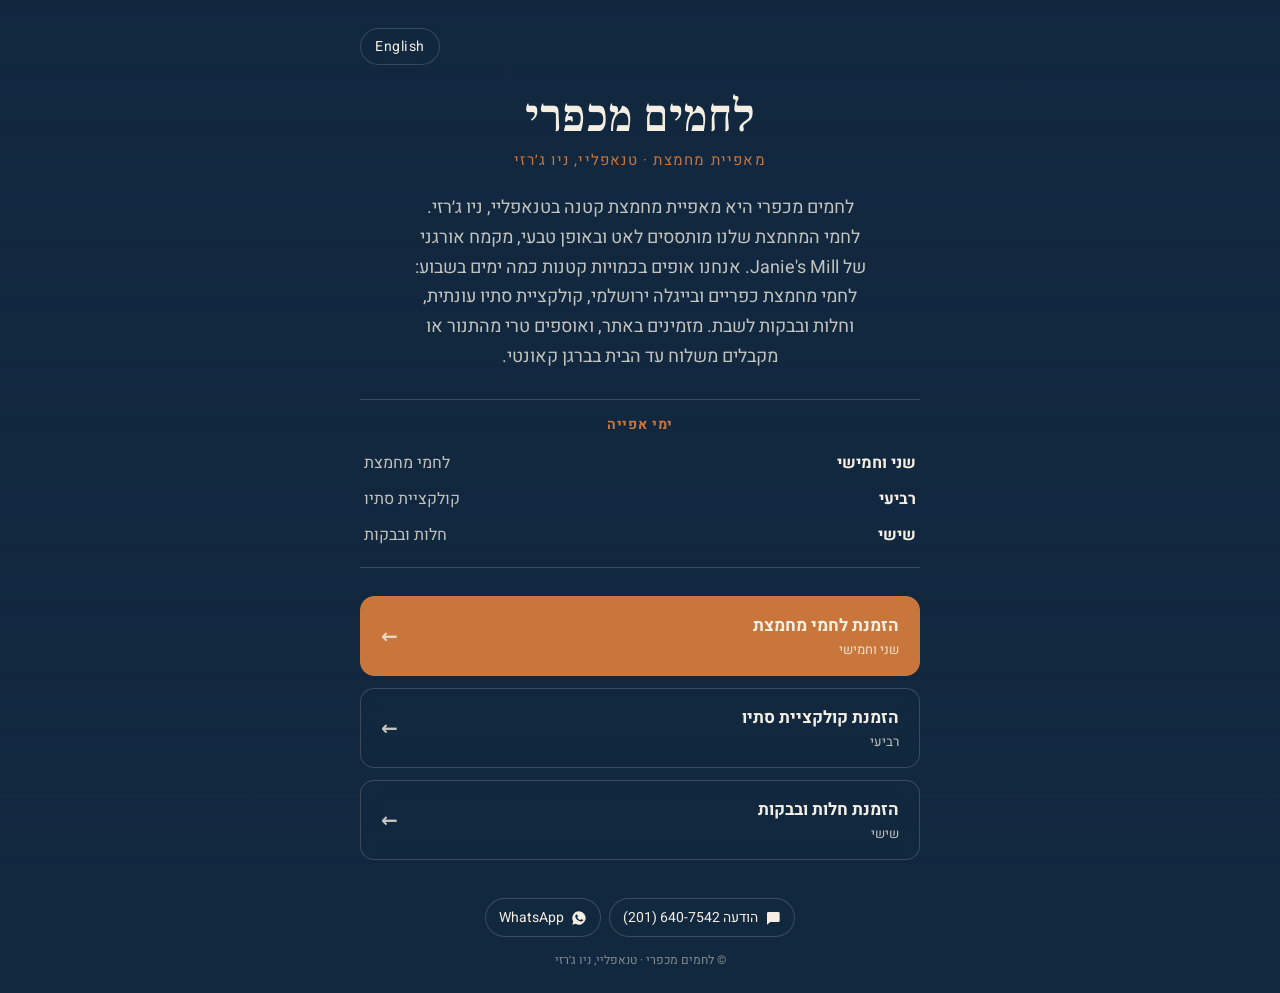
==== he/index.html @ 96082118 "Add files via upload" ====
<!doctype html>
<html lang="he" dir="rtl">
<head>
<meta charset="utf-8">
<meta name="viewport" content="width=device-width, initial-scale=1, viewport-fit=cover">
<title>לחמים מכפרי · מאפיית מחמצת בטנאפליי, ניו ג׳רזי</title>
<meta name="description" content="לחמי מחמצת בתסיסה טבעית, בייגלה ירושלמי, קולקציית סתיו, וחלות ובבקות לשבת. נאפה בטנאפליי, ניו ג׳רזי. איסוף ומשלוחים בברגן קאונטי.">
<meta property="og:title" content="לחמים מכפרי">
<meta property="og:description" content="מאפיית מחמצת קטנה בטנאפליי, ניו ג׳רזי. הזמנה באתר לאיסוף או משלוח.">
<meta property="og:image" content="https://kafriartisan.com/images/bg-sourdough.jpg">
<meta name="theme-color" content="#12283f">
<link rel="alternate" hreflang="en" href="https://kafriartisan.com/">
<link rel="preconnect" href="https://fonts.googleapis.com">
<link rel="preconnect" href="https://fonts.gstatic.com" crossorigin>
<link href="https://fonts.googleapis.com/css2?family=Frank+Ruhl+Libre:wght@500&family=Heebo:wght@400;700&display=swap" rel="stylesheet">
<link rel="stylesheet" href="../styles.css">
</head>
<body>

<div class="bg" aria-hidden="true">
  <div class="slide" style="background-image:url('../images/bg-sourdough.jpg')"></div>
  <div class="slide" style="background-image:url('../images/bg-challah.jpg')"></div>
  <div class="slide" style="background-image:url('../images/bg-seeded.jpg')"></div>
  <div class="slide" style="background-image:url('../images/bg-babka.jpg')"></div>
</div>

<div class="page">
  <div class="topbar">
    <a class="lang" href="../" hreflang="en" lang="en">English</a>
  </div>

  <main>
    <div class="brand">
      <img src="../images/logo.png" alt="לחמים מכפרי" onerror="this.remove()">
      <h1>לחמים מכפרי</h1>
      <div class="sub">מאפיית מחמצת · טנאפליי, ניו ג׳רזי</div>
    </div>

    <p class="about">
      לחמים מכפרי היא מאפיית מחמצת קטנה בטנאפליי, ניו ג׳רזי. לחמי המחמצת שלנו מותססים לאט ובאופן
      טבעי, מקמח אורגני של Janie's Mill. אנחנו אופים בכמויות קטנות כמה ימים בשבוע: לחמי מחמצת
      כפריים ובייגלה ירושלמי, קולקציית סתיו עונתית, וחלות ובבקות לשבת. מזמינים באתר, ואוספים טרי
      מהתנור או מקבלים משלוח עד הבית בברגן קאונטי.
    </p>

    <section class="schedule" aria-labelledby="sched-h">
      <h2 id="sched-h">ימי אפייה</h2>
      <ul>
        <li><span class="day">שני וחמישי</span><span class="what">לחמי מחמצת</span></li>
        <li><span class="day">רביעי</span><span class="what">קולקציית סתיו</span></li>
        <li><span class="day">שישי</span><span class="what">חלות ובבקות</span></li>
      </ul>
    </section>

    <nav class="orders" aria-label="הזמנה באתר">
      <a class="btn primary" href="https://bkafri1.github.io/gfcatalog/order-he.html">
        <span>הזמנת לחמי מחמצת<small>שני וחמישי</small></span><span class="arrow">→</span>
      </a>
      <a class="btn" href="https://bkafri1.github.io/gfcatalog/order-he.html">
        <span>הזמנת קולקציית סתיו<small>רביעי</small></span><span class="arrow">→</span>
      </a>
      <a class="btn" href="https://bkafri1.github.io/gfcatalog/order-hala-he.html">
        <span>הזמנת חלות ובבקות<small>שישי</small></span><span class="arrow">→</span>
      </a>
    </nav>
  </main>

  <footer>
    <div class="contact">
      <a href="sms:+12016407542">
        <svg viewBox="0 0 24 24" aria-hidden="true"><path d="M4 3h16a2 2 0 0 1 2 2v11a2 2 0 0 1-2 2H8l-5 4V5a2 2 0 0 1 2-2z"/></svg>
        <span>הודעה <span class="ltr">(201) 640-7542</span></span>
      </a>
      <a href="https://wa.me/972502302204" target="_blank" rel="noopener">
        <svg viewBox="0 0 24 24" aria-hidden="true"><path d="M12 2a10 10 0 0 0-8.6 15.1L2 22l5-1.3A10 10 0 1 0 12 2zm5.3 14.1c-.2.6-1.3 1.2-1.8 1.2-.5.1-1 .2-3.3-.7-2.8-1.1-4.6-4-4.7-4.2-.1-.2-1.1-1.5-1.1-2.9s.7-2.1 1-2.4c.3-.3.6-.3.8-.3h.6c.2 0 .4 0 .6.5l.9 2.1c.1.2.1.4 0 .5l-.3.5-.4.5c-.1.1-.3.3-.1.6.2.3.8 1.3 1.7 2.1 1.2 1 2.1 1.4 2.4 1.5.3.1.5.1.6-.1l.9-1.1c.2-.3.4-.2.6-.1l2 1c.3.1.5.2.5.3.1.1.1.6-.1 1.2z"/></svg>
        <span>WhatsApp</span>
      </a>
      <a id="ig" target="_blank" rel="noopener" hidden>
        <svg viewBox="0 0 24 24" aria-hidden="true"><path d="M7 2h10a5 5 0 0 1 5 5v10a5 5 0 0 1-5 5H7a5 5 0 0 1-5-5V7a5 5 0 0 1 5-5zm0 2a3 3 0 0 0-3 3v10a3 3 0 0 0 3 3h10a3 3 0 0 0 3-3V7a3 3 0 0 0-3-3H7zm5 3.5a4.5 4.5 0 1 1 0 9 4.5 4.5 0 0 1 0-9zm0 2a2.5 2.5 0 1 0 0 5 2.5 2.5 0 0 0 0-5zM17.5 5.5a1 1 0 1 1 0 2 1 1 0 0 1 0-2z"/></svg>
        <span>Instagram</span>
      </a>
      <a id="mail" hidden>
        <svg viewBox="0 0 24 24" aria-hidden="true"><path d="M3 5h18a1 1 0 0 1 1 1v12a1 1 0 0 1-1 1H3a1 1 0 0 1-1-1V6a1 1 0 0 1 1-1zm1 2.4V17h16V7.4l-8 5.3-8-5.3zM5.8 7 12 11.1 18.2 7H5.8z"/></svg>
        <span>אימייל</span>
      </a>
    </div>
    <div class="copy">© לחמים מכפרי · טנאפליי, ניו ג׳רזי</div>
  </footer>
</div>

<script src="../contact.js"></script>
</body>
</html>
---- styles.css ----
/* Kafri Artisan Breads — home page */
:root {
  --blue: #1B3A5B;
  --blue-deep: #12283f;
  --cream: #F5EFE3;
  --terra: #C9763C;
  --terra-dark: #a85f2c;
  --ink-soft: rgba(245, 239, 227, .78);
  --line: rgba(245, 239, 227, .18);
}

* { box-sizing: border-box; margin: 0; padding: 0; }
html, body { height: 100%; }
body {
  background: var(--blue-deep);
  color: var(--cream);
  font-family: 'Lato', system-ui, sans-serif;
  -webkit-font-smoothing: antialiased;
}
html[lang="he"] body { font-family: 'Heebo', system-ui, sans-serif; }

/* ---------- Background slideshow ---------- */
.bg { position: fixed; inset: 0; z-index: 0; overflow: hidden; }
.bg .slide {
  position: absolute; inset: 0;
  background-size: cover; background-position: center;
  opacity: 0;
  animation: fade 28s infinite;
}
.bg .slide:nth-child(1) { animation-delay: 0s; }
.bg .slide:nth-child(2) { animation-delay: 7s; }
.bg .slide:nth-child(3) { animation-delay: 14s; }
.bg .slide:nth-child(4) { animation-delay: 21s; }
@keyframes fade {
  0%   { opacity: 0; transform: scale(1.06); }
  5%   { opacity: 1; }
  25%  { opacity: 1; }
  32%  { opacity: 0; transform: scale(1); }
  100% { opacity: 0; }
}
.bg::after {
  content: ""; position: absolute; inset: 0;
  background: linear-gradient(180deg, rgba(18,40,63,.55) 0%, rgba(18,40,63,.72) 45%, rgba(18,40,63,.92) 100%);
}
@media (prefers-reduced-motion: reduce) {
  .bg .slide { animation: none; }
  .bg .slide:first-child { opacity: 1; }
}

/* ---------- Layout ---------- */
.page {
  position: relative; z-index: 1;
  min-height: 100vh; min-height: 100svh;
  display: flex; flex-direction: column;
  padding: 20px 20px 24px;
  max-width: 560px; margin: 0 auto;
}

.topbar { display: flex; justify-content: flex-end; }
.lang {
  color: var(--cream); text-decoration: none;
  font-size: 14px; letter-spacing: .04em;
  padding: 7px 14px; border: 1px solid var(--line); border-radius: 999px;
  background: rgba(18,40,63,.35);
  backdrop-filter: blur(6px); -webkit-backdrop-filter: blur(6px);
}
.lang:hover { border-color: var(--cream); }

main { flex: 1; display: flex; flex-direction: column; justify-content: center; padding: 28px 0 12px; }

/* Logo slot: shows images/logo.png once uploaded, text wordmark until then */
.brand { text-align: center; margin-bottom: 22px; }
.brand img { display: block; max-width: 150px; max-height: 150px; margin: 0 auto 14px; }
.brand h1 {
  font-family: 'Frank Ruhl Libre', Georgia, serif;
  font-weight: 500; font-size: clamp(34px, 9vw, 46px); line-height: 1.05;
  letter-spacing: .01em;
}
.brand .sub {
  margin-top: 8px; font-size: 13px; letter-spacing: .22em; text-transform: uppercase;
  color: var(--terra);
}
html[lang="he"] .brand .sub { letter-spacing: .08em; font-size: 15px; }

.about {
  font-size: 17px; line-height: 1.65; color: var(--ink-soft);
  text-align: center; margin: 0 auto 28px; max-width: 46ch;
}
html[lang="he"] .about { font-size: 18px; }

/* ---------- Bake schedule ---------- */
.schedule {
  border-top: 1px solid var(--line); border-bottom: 1px solid var(--line);
  padding: 14px 4px; margin-bottom: 28px;
}
.schedule h2 {
  font-size: 12px; font-weight: 700; letter-spacing: .2em; text-transform: uppercase;
  color: var(--terra); text-align: center; margin-bottom: 10px;
}
html[lang="he"] .schedule h2 { letter-spacing: .06em; font-size: 14px; }
.schedule ul { list-style: none; }
.schedule li {
  display: flex; justify-content: space-between; align-items: baseline; gap: 12px;
  padding: 6px 0; font-size: 16px;
}
.schedule .day { font-weight: 700; }
.schedule .what { color: var(--ink-soft); text-align: end; }

/* ---------- Order buttons ---------- */
.orders { display: grid; gap: 12px; }
.btn {
  display: flex; align-items: center; justify-content: space-between;
  text-decoration: none; color: var(--cream);
  padding: 16px 20px; border-radius: 14px;
  border: 1px solid var(--line);
  background: rgba(18,40,63,.45);
  backdrop-filter: blur(8px); -webkit-backdrop-filter: blur(8px);
  font-size: 17px; font-weight: 700;
  transition: background .2s, border-color .2s, transform .15s;
}
.btn small { display: block; font-weight: 400; font-size: 13px; color: var(--ink-soft); margin-top: 2px; }
.btn .arrow { font-size: 20px; opacity: .8; }
html[dir="rtl"] .btn .arrow { transform: scaleX(-1); }
.btn:hover { border-color: var(--cream); transform: translateY(-1px); }
.btn.primary { background: var(--terra); border-color: var(--terra); }
.btn.primary:hover { background: var(--terra-dark); border-color: var(--terra-dark); }
.btn.primary small { color: rgba(245,239,227,.9); }

/* ---------- Footer ---------- */
footer { padding-top: 26px; text-align: center; }
.contact { display: flex; flex-wrap: wrap; justify-content: center; gap: 8px; }
.contact a {
  display: inline-flex; align-items: center; gap: 7px;
  color: var(--cream); text-decoration: none; font-size: 14px;
  padding: 8px 13px; border-radius: 999px;
  border: 1px solid var(--line); background: rgba(18,40,63,.35);
}
.contact a:hover { border-color: var(--cream); }
.contact svg { width: 16px; height: 16px; fill: currentColor; flex-shrink: 0; }
.contact [hidden] { display: none; }
.ltr { direction: ltr; unicode-bidi: embed; }
.copy { margin-top: 14px; font-size: 12px; color: rgba(245,239,227,.5); }

/* ---------- Desktop ---------- */
@media (min-width: 900px) {
  .page { max-width: 600px; padding-top: 28px; }
  .about { font-size: 18px; }
}
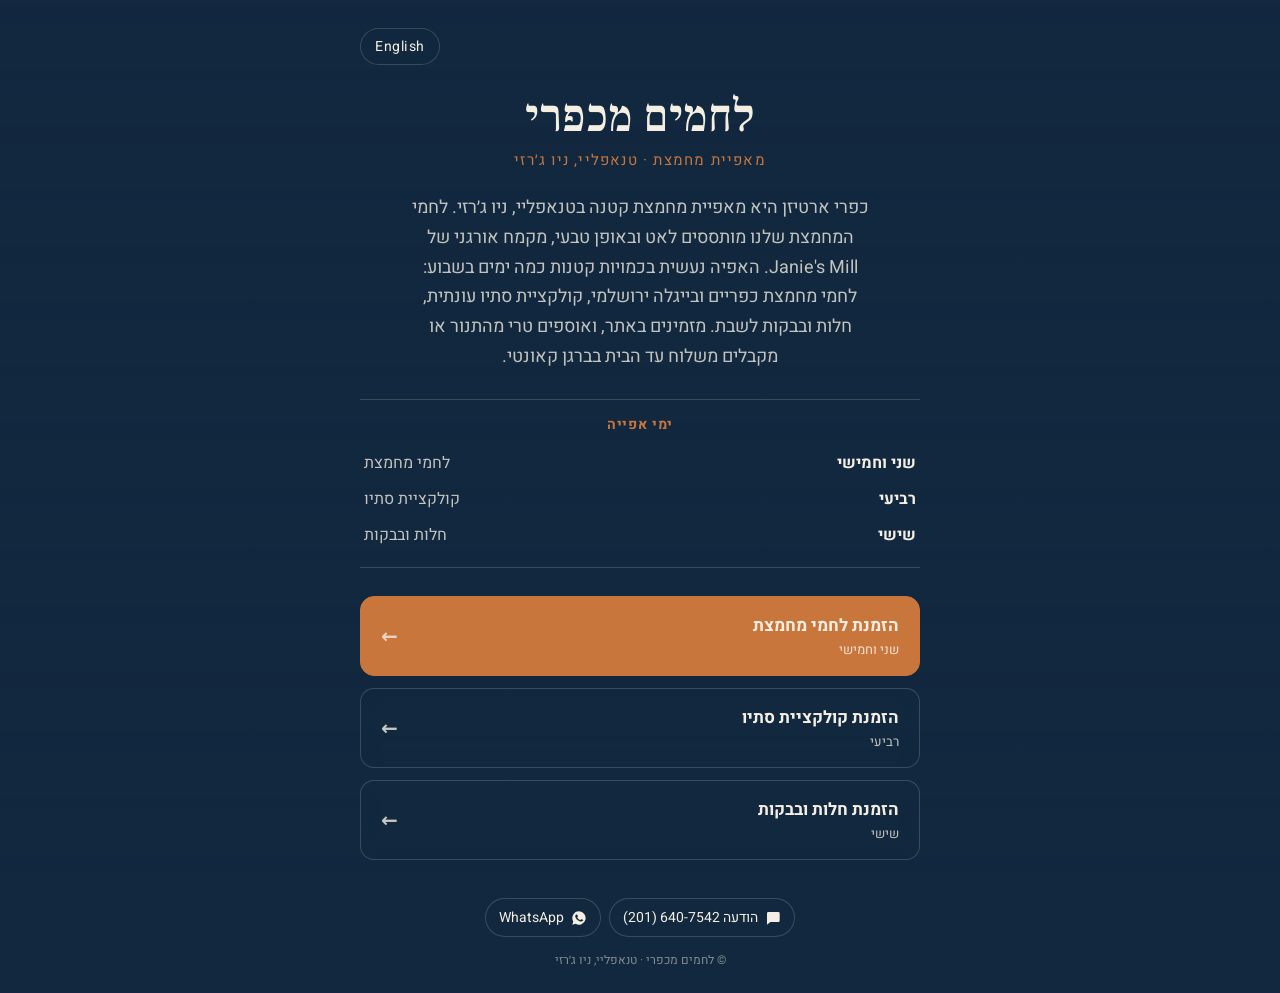
==== commit f3c452f8: "Add files via upload" ====
--- a/he/index.html
+++ b/he/index.html
@@ -37,9 +37,9 @@
     </div>
 
     <p class="about">
-      לחמים מכפרי היא מאפיית מחמצת קטנה בטנאפליי, ניו ג׳רזי. לחמי המחמצת שלנו מותססים לאט ובאופן
-      טבעי, מקמח אורגני של Janie's Mill. אנחנו אופים בכמויות קטנות כמה ימים בשבוע: לחמי מחמצת
-      כפריים ובייגלה ירושלמי, קולקציית סתיו עונתית, וחלות ובבקות לשבת. מזמינים באתר, ואוספים טרי
+      כפרי ארטיזן היא מאפיית מחמצת קטנה בטנאפליי, ניו ג׳רזי. לחמי המחמצת שלנו מותססים לאט ובאופן
+      טבעי, מקמח אורגני של Janie's Mill. האפיה נעשית בכמויות קטנות כמה ימים בשבוע: לחמי מחמצת
+      כפריים ובייגלה ירושלמי, קולקציית סתיו עונתית, חלות ובבקות לשבת. מזמינים באתר, ואוספים טרי
       מהתנור או מקבלים משלוח עד הבית בברגן קאונטי.
     </p>
 
@@ -53,13 +53,13 @@
     </section>
 
     <nav class="orders" aria-label="הזמנה באתר">
-      <a class="btn primary" href="https://bkafri1.github.io/gfcatalog/order-he.html">
+      <a class="btn primary" href="../catalog/order-he.html">
         <span>הזמנת לחמי מחמצת<small>שני וחמישי</small></span><span class="arrow">→</span>
       </a>
-      <a class="btn" href="https://bkafri1.github.io/gfcatalog/order-he.html">
+      <a class="btn" href="../catalog/order-fall-he.html">
         <span>הזמנת קולקציית סתיו<small>רביעי</small></span><span class="arrow">→</span>
       </a>
-      <a class="btn" href="https://bkafri1.github.io/gfcatalog/order-hala-he.html">
+      <a class="btn" href="../catalog/order-hala-he.html">
         <span>הזמנת חלות ובבקות<small>שישי</small></span><span class="arrow">→</span>
       </a>
     </nav>
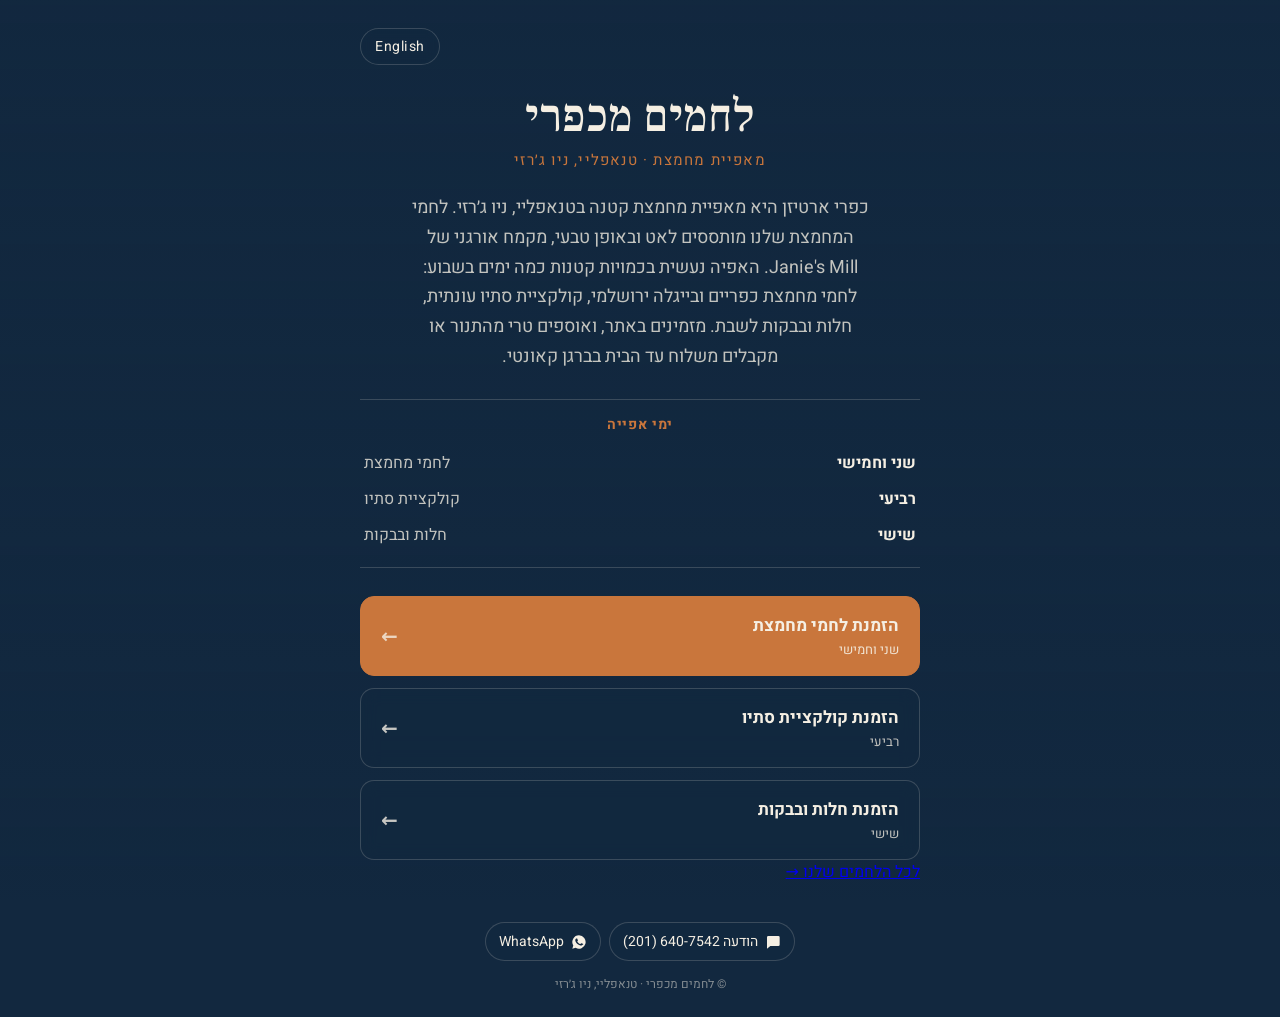
==== commit 5d172329: "Add files via upload" ====
--- a/he/index.html
+++ b/he/index.html
@@ -63,6 +63,7 @@
         <span>הזמנת חלות ובבקות<small>שישי</small></span><span class="arrow">→</span>
       </a>
     </nav>
+    <a class="browse" href="../menu.html?lang=he">לכל הלחמים שלנו <span class="arrow">→</span></a>
   </main>
 
   <footer>
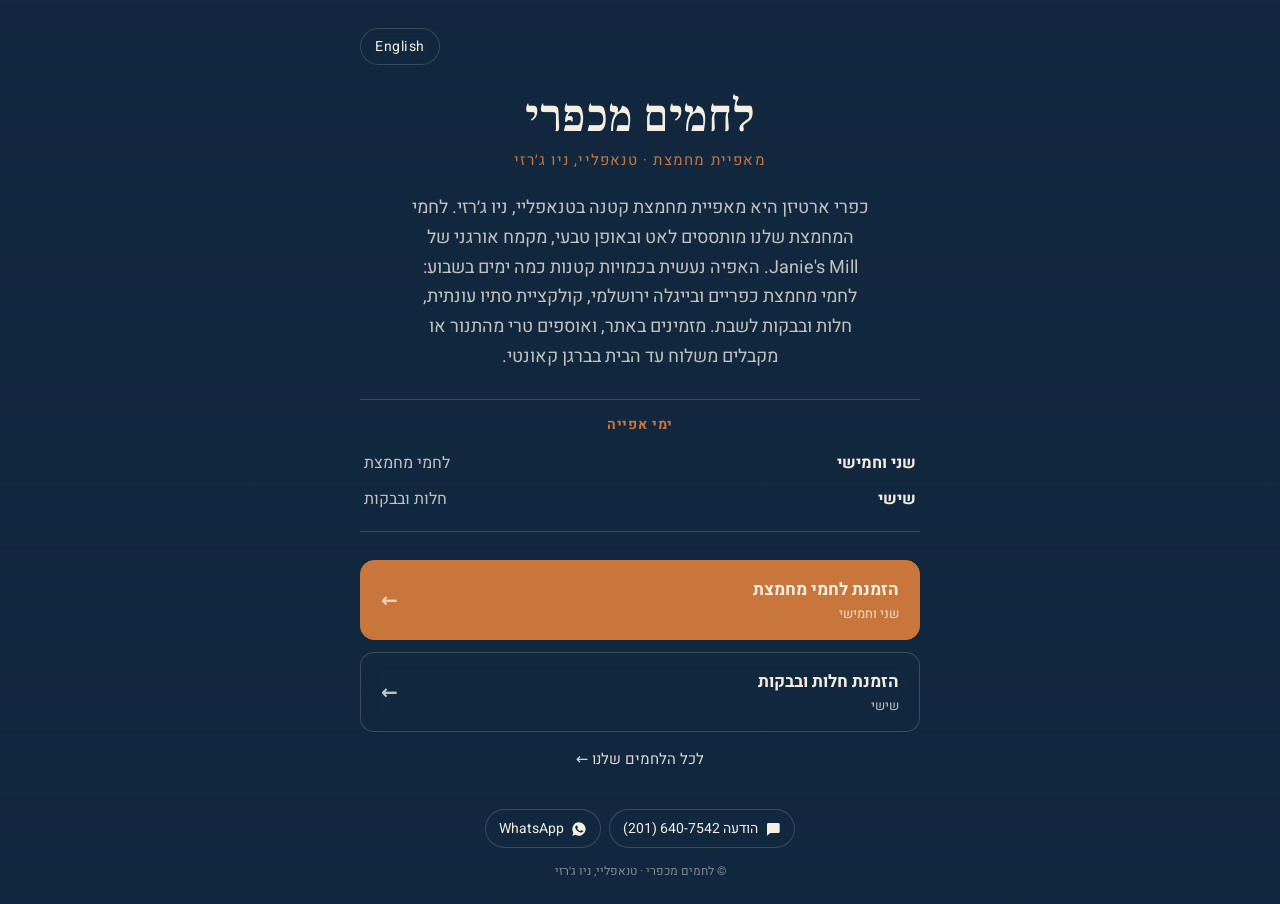
==== commit 9c117548: "Add files via upload" ====
--- a/he/index.html
+++ b/he/index.html
@@ -43,11 +43,23 @@
       מהתנור או מקבלים משלוח עד הבית בברגן קאונטי.
     </p>
 
+    <a class="tg-banner" id="tg-banner" href="../catalog/order-tg-he.html">
+      <img src="../images/thanksgiving-hero.jpg" alt="" loading="lazy">
+      <span class="tg-txt"><small>ההזמנות לחג ההודיה פתוחות</small>
+        <b>חלות, לחמים ובבקות לחג</b>
+        <span>איסוף ברביעי 25/11 או ביום החג · להזמנה ←</span></span>
+    </a>
+<script>
+(function(){ // hides the Thanksgiving banner after Thanksgiving (New York time)
+  var d = new Date().toLocaleDateString('en-CA', { timeZone: 'America/New_York' });
+  if (d > '2026-11-26') { var b = document.getElementById('tg-banner'); if (b) b.remove(); }
+})();
+</script>
+
     <section class="schedule" aria-labelledby="sched-h">
       <h2 id="sched-h">ימי אפייה</h2>
       <ul>
         <li><span class="day">שני וחמישי</span><span class="what">לחמי מחמצת</span></li>
-        <li><span class="day">רביעי</span><span class="what">קולקציית סתיו</span></li>
         <li><span class="day">שישי</span><span class="what">חלות ובבקות</span></li>
       </ul>
     </section>
@@ -55,9 +67,6 @@
     <nav class="orders" aria-label="הזמנה באתר">
       <a class="btn primary" href="../catalog/order-he.html">
         <span>הזמנת לחמי מחמצת<small>שני וחמישי</small></span><span class="arrow">→</span>
-      </a>
-      <a class="btn" href="../catalog/order-fall-he.html">
-        <span>הזמנת קולקציית סתיו<small>רביעי</small></span><span class="arrow">→</span>
       </a>
       <a class="btn" href="../catalog/order-hala-he.html">
         <span>הזמנת חלות ובבקות<small>שישי</small></span><span class="arrow">→</span>
--- a/styles.css
+++ b/styles.css
@@ -126,6 +126,11 @@
 .btn.primary:hover { background: var(--terra-dark); border-color: var(--terra-dark); }
 .btn.primary small { color: rgba(245,239,227,.9); }
 
+.browse{display:block;text-align:center;margin-top:16px;color:var(--cream);font-size:15px;text-decoration:none;
+  border-bottom:1px solid transparent;opacity:.9;}
+.browse:hover{opacity:1;text-decoration:underline;}
+html[dir="rtl"] .browse .arrow{display:inline-block;transform:scaleX(-1);}
+
 /* ---------- Footer ---------- */
 footer { padding-top: 26px; text-align: center; }
 .contact { display: flex; flex-wrap: wrap; justify-content: center; gap: 8px; }
@@ -146,3 +151,14 @@
   .page { max-width: 600px; padding-top: 28px; }
   .about { font-size: 18px; }
 }
+
+/* Thanksgiving banner (2026) */
+.tg-banner { display: flex; align-items: stretch; gap: 0; margin: 0 0 22px; border-radius: 16px; overflow: hidden;
+  background: #3B2414; color: #fff; text-decoration: none; box-shadow: 0 8px 24px rgba(59,36,20,.25); transition: transform .2s; }
+.tg-banner:hover { transform: translateY(-2px); }
+.tg-banner img { width: 38%; max-width: 170px; object-fit: cover; flex-shrink: 0; }
+.tg-txt { padding: 14px 16px; display: flex; flex-direction: column; gap: 4px; justify-content: center; text-align: start; }
+.tg-txt small { font-size: 11px; letter-spacing: .14em; text-transform: uppercase; color: #E3A84B; font-weight: 700; }
+html[lang="he"] .tg-txt small { letter-spacing: .03em; font-size: 13px; }
+.tg-txt b { font-family: 'Frank Ruhl Libre', Georgia, serif; font-size: 20px; line-height: 1.2; }
+.tg-txt span { font-size: 13px; opacity: .88; }
